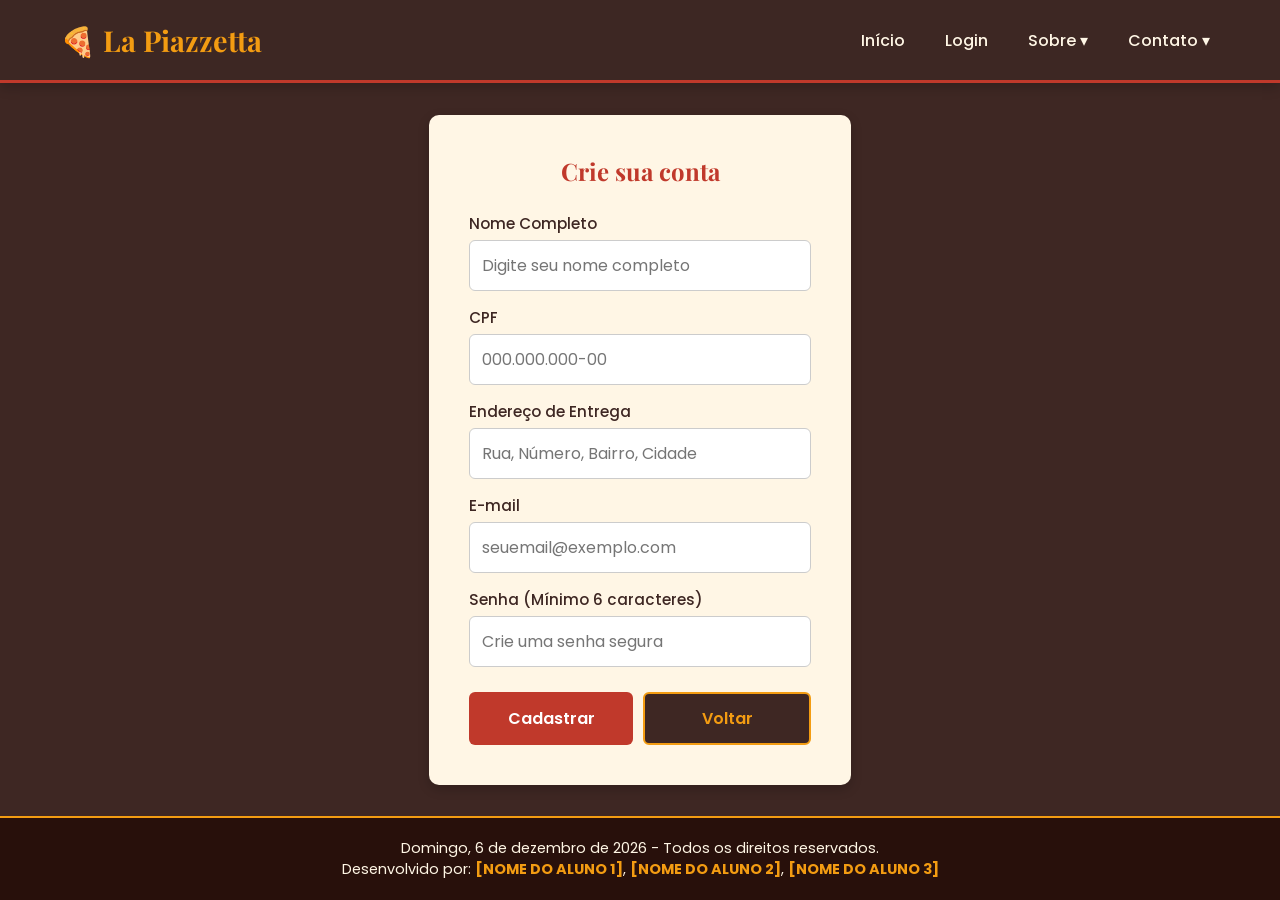
==== cadastro.html @ 203e16e2 "Add files via upload" ====
<!DOCTYPE html>
<html lang="pt-BR">
<head>
    <meta charset="UTF-8">
    <meta name="viewport" content="width=device-width, initial-scale=1.0">
    <title>Cadastro - La Piazzetta</title>
    <link rel="preconnect" href="https://fonts.googleapis.com">
    <link rel="preconnect" href="https://fonts.gstatic.com" crossorigin>
    <link href="https://fonts.googleapis.com/css2?family=Playfair+Display:wght@400;700&family=Poppins:wght@300;400;500;600&display=swap" rel="stylesheet">
    <link rel="stylesheet" href="style.css">
</head>
<body>

    <header id="cabecalho-principal">
        <div class="container header-flex">
            <a href="index.html" class="logo">🍕 La Piazzetta</a>
            <nav>
                <ul class="menu-principal">
                    <li><a href="index.html">Início</a></li>
                    <li><a href="login.html">Login</a></li>
                    <li class="has-submenu">
                        <a href="#" id="btn-sobre">Sobre ▾</a>
                        <ul id="menu-vertical-sobre" class="submenu">
                            <li><a href="#" id="item-empresa">Empresa</a></li>
                            <li><a href="#" id="item-clientes">Clientes</a></li>
                        </ul>
                    </li>
                    <li class="has-submenu">
                        <a href="#" id="btn-contato">Contato ▾</a>
                        <ul id="menu-vertical-contato" class="submenu">
                            <li><a href="#" id="item-telefones">Telefones</a></li>
                            <li><a href="#" id="item-email">Email</a></li>
                        </ul>
                    </li>
                </ul>
            </nav>
        </div>
    </header>

    <main class="container page-form">
        <div class="form-wrapper">
            <h2>Crie sua conta</h2>
            
            <!-- COMENTÁRIO EXPLICATIVO PARA A AVALIAÇÃO:
            O LocalStorage é um recurso do navegador que permite salvar dados localmente, 
            sem tempo de expiração. No entanto, ele só salva textos (strings).
            O JSON (JavaScript Object Notation) é usado aqui para converter 
            a nossa lista de usuários (um Array de Objetos JS) em uma string 
            (com JSON.stringify) para salvar, e depois reverter para Objeto 
            (com JSON.parse) ao ler os dados.
            -->

            <form id="form-cadastro">
                <div class="form-group">
                    <label for="cad-nome">Nome Completo</label>
                    <input type="text" id="cad-nome" required placeholder="Digite seu nome completo">
                </div>

                <div class="form-group">
                    <label for="cad-cpf">CPF</label>
                    <input type="text" id="cad-cpf" required placeholder="000.000.000-00" maxlength="14">
                </div>

                <div class="form-group">
                    <label for="cad-endereco">Endereço de Entrega</label>
                    <input type="text" id="cad-endereco" required placeholder="Rua, Número, Bairro, Cidade">
                </div>

                <div class="form-group">
                    <label for="cad-email">E-mail</label>
                    <input type="email" id="cad-email" required placeholder="seuemail@exemplo.com">
                </div>

                <div class="form-group">
                    <label for="cad-senha">Senha (Mínimo 6 caracteres)</label>
                    <input type="password" id="cad-senha" required minlength="6" placeholder="Crie uma senha segura">
                </div>

                <div id="msg-erro-cadastro" class="msg msg-erro"></div>
                <div id="msg-sucesso-cadastro" class="msg msg-sucesso"></div>

                <div class="acoes-form">
                    <button type="submit" class="btn btn-primario">Cadastrar</button>
                    <a href="index.html" class="btn btn-secundario">Voltar</a>
                </div>
            </form>
        </div>
    </main>

    <footer>
        <div class="container">
            <p><span id="data-atual"></span> - Todos os direitos reservados.</p>
            <p>Desenvolvido por: <strong>[NOME DO ALUNO 1]</strong>, <strong>[NOME DO ALUNO 2]</strong>, <strong>[NOME DO ALUNO 3]</strong></p>
        </div>
    </footer>

    <script src="script.js"></script>
</body>
</html>
---- style.css ----
/* ==========================================================================
   1. RESET E VARIÁVEIS (:root)
   ========================================================================== */
   :root {
    /* Paleta de Cores Exigida */
    --vermelho-tomate: #C0392B;
    --laranja-queijo: #F39C12;
    --creme: #FFF6E5;
    --marrom-escuro: #3E2723;
    --verde-manjericao: #27AE60;

    /* Outras Variáveis */
    --fonte-titulos: 'Playfair Display', serif;
    --fonte-textos: 'Poppins', sans-serif;
    --sombra-padrao: 0 4px 12px rgba(0,0,0,0.2);
    --sombra-hover: 0 8px 24px rgba(0,0,0,0.4);
    --transicao: all 0.3s ease;
}

* {
    margin: 0;
    padding: 0;
    box-sizing: border-box;
}

/* ==========================================================================
   2. BODY E BACKGROUND TEMÁTICO
   ========================================================================== */
body {
    font-family: var(--fonte-textos);
    color: var(--creme);
    background-color: var(--marrom-escuro); /* Fallback caso não carregue a imagem */
    
    /* Imagem de fundo com overlay (camada escura gradiente) para garantir leitura */
    background-image: linear-gradient(to bottom, rgba(62, 39, 35, 0.9), rgba(62, 39, 35, 0.85)), url('img/fundo-pizzaria.jpg');
    background-size: cover;
    background-attachment: fixed;
    background-position: center;
    
    min-height: 100vh;
    display: flex;
    flex-direction: column;
}

.container {
    max-width: 1200px;
    margin: 0 auto;
    padding: 0 20px;
}

main {
    flex: 1; /* Faz o main expandir e empurrar o footer pra baixo */
    padding: 40px 0;
}

h1, h2, h3, h4, h5, h6 {
    font-family: var(--fonte-titulos);
    font-weight: 700;
}

/* ==========================================================================
   3. HEADER FIXO E MENUS (COM SUBMENU)
   ========================================================================== */
#cabecalho-principal {
    background-color: rgba(62, 39, 35, 0.98);
    position: sticky;
    top: 0;
    z-index: 100;
    box-shadow: var(--sombra-padrao);
    border-bottom: 3px solid var(--vermelho-tomate);
}

.header-flex {
    display: flex;
    justify-content: space-between;
    align-items: center;
    height: 80px;
}

.logo {
    color: var(--laranja-queijo);
    font-family: var(--fonte-titulos);
    font-size: 1.8rem;
    text-decoration: none;
    font-weight: bold;
}

.menu-principal {
    list-style: none;
    display: flex;
    gap: 20px;
}

.menu-principal > li > a {
    color: var(--creme);
    text-decoration: none;
    font-weight: 500;
    padding: 10px;
    border-radius: 4px;
    transition: var(--transicao);
}

.menu-principal > li > a:hover,
.menu-principal > li > a:active,
.menu-principal > li > a:focus {
    background-color: var(--vermelho-tomate);
    color: #fff;
    outline: none;
}

/* Submenu Vertical (Lógica via JS) */
.has-submenu {
    position: relative;
}

.submenu {
    list-style: none;
    position: absolute;
    top: 100%;
    left: 0;
    background-color: var(--creme);
    min-width: 160px;
    box-shadow: var(--sombra-padrao);
    border-radius: 4px;
    margin-top: 10px;
    
    /* Escondido por padrão - Transição suave */
    visibility: hidden;
    opacity: 0;
    transform: translateY(-10px);
    transition: var(--transicao);
    z-index: 200;
}

.submenu.active {
    visibility: visible;
    opacity: 1;
    transform: translateY(0);
}

.submenu li a {
    display: block;
    padding: 12px 15px;
    color: var(--marrom-escuro);
    text-decoration: none;
    font-size: 0.9rem;
    transition: var(--transicao);
}

.submenu li a:hover,
.submenu li a:focus {
    background-color: var(--laranja-queijo);
    color: var(--marrom-escuro);
    outline: none;
}

/* ==========================================================================
   4. BOTÕES PADRONIZADOS (.btn)
   ========================================================================== */
.btn {
    display: inline-block;
    padding: 12px 24px;
    font-family: var(--fonte-textos);
    font-size: 1rem;
    font-weight: 600;
    text-align: center;
    text-decoration: none;
    border: none;
    border-radius: 6px;
    cursor: pointer;
    transition: var(--transicao);
}

.btn-primario {
    background-color: var(--vermelho-tomate);
    color: #fff;
}

.btn-primario:hover,
.btn-primario:focus-visible {
    background-color: #A93226; /* Tom mais escuro do vermelho */
    box-shadow: var(--sombra-padrao);
    transform: translateY(-2px);
}

.btn-secundario {
    background-color: var(--marrom-escuro);
    color: var(--laranja-queijo);
    border: 2px solid var(--laranja-queijo);
}

.btn-secundario:hover,
.btn-secundario:focus-visible {
    background-color: var(--laranja-queijo);
    color: var(--marrom-escuro);
}

.btn-block {
    width: 100%;
    display: block;
}

/* ==========================================================================
   5. FORMULÁRIOS E INPUTS (:focus obrigatório)
   ========================================================================== */
.page-form {
    display: flex;
    justify-content: center;
    align-items: center;
}

.form-wrapper {
    background-color: var(--creme);
    color: var(--marrom-escuro);
    padding: 40px;
    border-radius: 10px;
    width: 100%;
    max-width: 500px;
    box-shadow: var(--sombra-padrao);
}

.form-wrapper h2 {
    text-align: center;
    margin-bottom: 25px;
    color: var(--vermelho-tomate);
}

.form-group {
    margin-bottom: 15px;
}

.form-group label {
    display: block;
    margin-bottom: 5px;
    font-weight: 500;
    font-size: 0.95rem;
}

.form-group input, 
.form-group select {
    width: 100%;
    padding: 12px;
    border: 1px solid #ccc;
    border-radius: 6px;
    font-family: var(--fonte-textos);
    font-size: 1rem;
    background-color: #fff;
    transition: var(--transicao);
}

/* REGRA DE :FOCUS EXIGIDA: Mudar cor e aumentar a borda SEM deslocar layout 
   Utilizamos box-shadow em vez de aumentar o border-width para evitar o salto de layout */
.form-group input:focus, 
.form-group select:focus {
    outline: none;
    border-color: var(--laranja-queijo);
    box-shadow: 0 0 0 3px var(--laranja-queijo); /* Simula a borda de 3px */
}

.acoes-form {
    display: flex;
    gap: 10px;
    margin-top: 25px;
}

.acoes-form .btn {
    flex: 1;
}

.link-rodape {
    text-align: center;
    margin-top: 20px;
    font-size: 0.9rem;
}

.link-rodape a {
    color: var(--vermelho-tomate);
    font-weight: 600;
    text-decoration: none;
}

/* Mensagens de Sucesso/Erro */
.msg {
    padding: 10px;
    border-radius: 4px;
    margin-top: 15px;
    display: none;
    text-align: center;
    font-weight: 500;
}
.msg-erro { background-color: #f8d7da; color: #721c24; border: 1px solid #f5c6cb; }
.msg-sucesso { background-color: #d4edda; color: #155724; border: 1px solid #c3e6cb; }

/* ==========================================================================
   6. CARDS DE PIZZA (INDEX E CARDÁPIO)
   ========================================================================== */
.hero {
    text-align: center;
    margin-bottom: 50px;
}
.hero h1 {
    font-size: 3rem;
    color: var(--laranja-queijo);
    margin-bottom: 15px;
}
.hero p {
    font-size: 1.1rem;
    max-width: 700px;
    margin: 0 auto 25px auto;
}

.cardapio-geral h2 {
    text-align: center;
    font-size: 2.5rem;
    margin-bottom: 30px;
    color: var(--creme);
}

.grid-produtos {
    display: grid;
    grid-template-columns: repeat(auto-fill, minmax(250px, 1fr));
    gap: 25px;
}

.card-produto {
    background-color: var(--creme);
    color: var(--marrom-escuro);
    border-radius: 10px;
    padding: 20px;
    text-align: center;
    box-shadow: var(--sombra-padrao);
    transition: var(--transicao);
    display: flex;
    flex-direction: column;
}

/* Interação do Card (Hover: elevação + leve zoom) */
.card-produto:hover,
.card-produto:focus-within {
    transform: translateY(-8px) scale(1.02);
    box-shadow: var(--sombra-hover);
}

.card-emoji {
    font-size: 4rem;
    margin-bottom: 10px;
}

.card-produto h3 {
    font-size: 1.3rem;
    margin-bottom: 8px;
}

.card-produto p {
    font-size: 0.85rem;
    color: #666;
    flex-grow: 1; /* Joga o preço pro fundo */
    margin-bottom: 15px;
}

.preco {
    font-size: 1.4rem;
    font-weight: 700;
    color: var(--vermelho-tomate);
    margin-bottom: 15px;
}

/* Aviso e botões no Card */
.aviso-login {
    font-size: 0.9rem;
    color: var(--vermelho-tomate);
    font-weight: bold;
}

/* ==========================================================================
   7. LAYOUT DO CARDÁPIO LOGADO (GRID/FLEXBOX E CARRINHO)
   ========================================================================== */
.layout-cardapio {
    display: flex;
    gap: 30px;
    align-items: flex-start;
}

.coluna-produtos {
    flex: 1;
}

.saudacao {
    display: flex;
    justify-content: space-between;
    align-items: center;
    margin-bottom: 20px;
    background-color: rgba(0,0,0,0.4);
    padding: 15px 20px;
    border-radius: 8px;
}

.filtros {
    margin-bottom: 25px;
    display: flex;
    gap: 10px;
    flex-wrap: wrap;
}

.btn-filtro {
    background-color: var(--marrom-escuro);
    color: var(--creme);
    border: 1px solid var(--creme);
    padding: 8px 16px;
    border-radius: 20px;
    cursor: pointer;
    font-family: var(--fonte-textos);
    transition: var(--transicao);
}

.btn-filtro:hover, .btn-filtro.active {
    background-color: var(--laranja-queijo);
    color: var(--marrom-escuro);
    border-color: var(--laranja-queijo);
}

/* Painel Lateral do Carrinho */
.coluna-carrinho {
    width: 350px;
    background-color: var(--creme);
    color: var(--marrom-escuro);
    border-radius: 10px;
    padding: 20px;
    box-shadow: var(--sombra-padrao);
    position: sticky;
    top: 100px; /* Para não bater no header fixo */
}

.carrinho-box h3 {
    margin-bottom: 15px;
    border-bottom: 2px solid var(--vermelho-tomate);
    padding-bottom: 10px;
}

#lista-carrinho {
    max-height: 250px;
    overflow-y: auto;
    margin-bottom: 15px;
}

.item-carrinho {
    display: flex;
    justify-content: space-between;
    align-items: center;
    padding: 10px 0;
    border-bottom: 1px dashed #ccc;
    font-size: 0.9rem;
}

.item-info {
    flex: 1;
}

.item-acoes button {
    background-color: var(--marrom-escuro);
    color: #fff;
    border: none;
    width: 24px;
    height: 24px;
    border-radius: 4px;
    cursor: pointer;
    margin: 0 2px;
}
.item-acoes button.btn-remover {
    background-color: var(--vermelho-tomate);
}

.resumo-valores {
    font-size: 1.2rem;
    text-align: right;
    margin: 15px 0;
}

.carrinho-box hr {
    border: none;
    border-top: 1px solid #ccc;
    margin: 20px 0;
}

#form-checkout h4 {
    margin-bottom: 15px;
    color: var(--vermelho-tomate);
}

/* ==========================================================================
   8. MODAIS DINÂMICOS (SOBRE/CONTATO)
   ========================================================================== */
.modal-overlay {
    position: fixed;
    top: 0; left: 0; width: 100%; height: 100%;
    background-color: rgba(0, 0, 0, 0.7);
    display: flex;
    justify-content: center;
    align-items: center;
    z-index: 1000;
}

.modal-box {
    background-color: var(--creme);
    color: var(--marrom-escuro);
    padding: 30px;
    border-radius: 10px;
    width: 90%;
    max-width: 500px;
    position: relative;
    box-shadow: var(--sombra-hover);
}

.btn-fechar-modal {
    position: absolute;
    top: 15px;
    right: 15px;
    background: none;
    border: none;
    font-size: 1.5rem;
    font-weight: bold;
    cursor: pointer;
    color: var(--vermelho-tomate);
}

.modal-box h2 {
    margin-bottom: 15px;
    color: var(--vermelho-tomate);
}

/* ==========================================================================
   9. RODAPÉ E MEDIA QUERIES (RESPONSIVO Mobile-First Ajustes)
   ========================================================================== */
footer {
    background-color: rgba(39, 15, 10, 0.95);
    text-align: center;
    padding: 20px 0;
    font-size: 0.9rem;
    border-top: 2px solid var(--laranja-queijo);
}
footer strong { color: var(--laranja-queijo); }

/* Para tablets e celulares */
@media (max-width: 900px) {
    .layout-cardapio {
        flex-direction: column;
    }
    .coluna-carrinho {
        width: 100%;
        position: static; /* Remove sticky no celular */
        margin-top: 30px;
    }
}

@media (max-width: 600px) {
    .header-flex {
        flex-direction: column;
        height: auto;
        padding: 15px 0;
        gap: 15px;
    }
    .menu-principal {
        flex-wrap: wrap;
        justify-content: center;
    }
    .hero h1 { font-size: 2.2rem; }
    .acoes-form { flex-direction: column; }
}
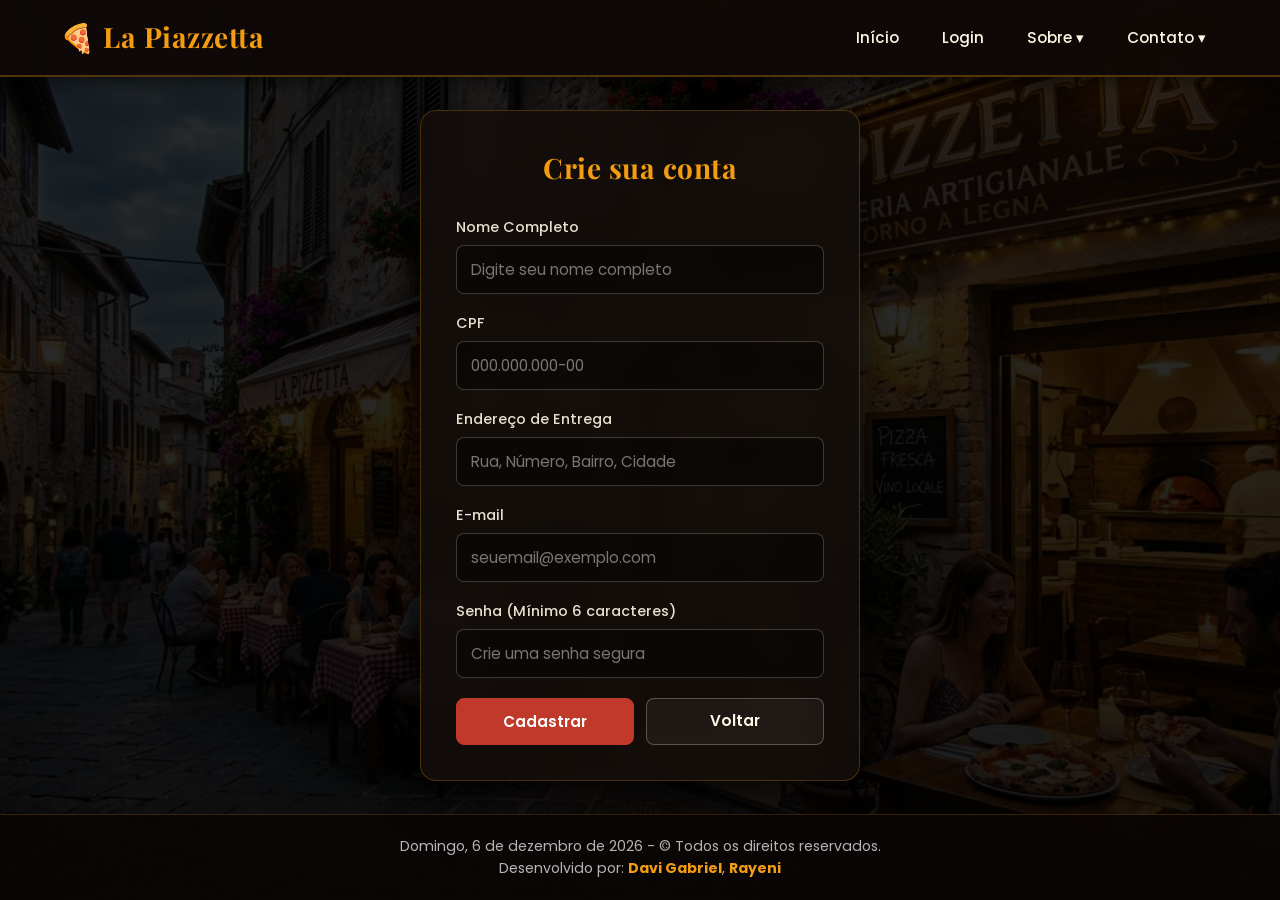
==== commit 00ad5f89: "Add files via upload" ====
--- a/cadastro.html
+++ b/cadastro.html
@@ -10,7 +10,6 @@
     <link rel="stylesheet" href="style.css">
 </head>
 <body>
-
     <header id="cabecalho-principal">
         <div class="container header-flex">
             <a href="index.html" class="logo">🍕 La Piazzetta</a>
@@ -36,49 +35,32 @@
             </nav>
         </div>
     </header>
-
     <main class="container page-form">
         <div class="form-wrapper">
             <h2>Crie sua conta</h2>
-            
-            <!-- COMENTÁRIO EXPLICATIVO PARA A AVALIAÇÃO:
-            O LocalStorage é um recurso do navegador que permite salvar dados localmente, 
-            sem tempo de expiração. No entanto, ele só salva textos (strings).
-            O JSON (JavaScript Object Notation) é usado aqui para converter 
-            a nossa lista de usuários (um Array de Objetos JS) em uma string 
-            (com JSON.stringify) para salvar, e depois reverter para Objeto 
-            (com JSON.parse) ao ler os dados.
-            -->
-
             <form id="form-cadastro">
                 <div class="form-group">
                     <label for="cad-nome">Nome Completo</label>
                     <input type="text" id="cad-nome" required placeholder="Digite seu nome completo">
                 </div>
-
                 <div class="form-group">
                     <label for="cad-cpf">CPF</label>
                     <input type="text" id="cad-cpf" required placeholder="000.000.000-00" maxlength="14">
                 </div>
-
                 <div class="form-group">
                     <label for="cad-endereco">Endereço de Entrega</label>
                     <input type="text" id="cad-endereco" required placeholder="Rua, Número, Bairro, Cidade">
                 </div>
-
                 <div class="form-group">
                     <label for="cad-email">E-mail</label>
                     <input type="email" id="cad-email" required placeholder="seuemail@exemplo.com">
                 </div>
-
                 <div class="form-group">
                     <label for="cad-senha">Senha (Mínimo 6 caracteres)</label>
                     <input type="password" id="cad-senha" required minlength="6" placeholder="Crie uma senha segura">
                 </div>
-
                 <div id="msg-erro-cadastro" class="msg msg-erro"></div>
                 <div id="msg-sucesso-cadastro" class="msg msg-sucesso"></div>
-
                 <div class="acoes-form">
                     <button type="submit" class="btn btn-primario">Cadastrar</button>
                     <a href="index.html" class="btn btn-secundario">Voltar</a>
@@ -86,14 +68,12 @@
             </form>
         </div>
     </main>
-
     <footer>
         <div class="container">
-            <p><span id="data-atual"></span> - Todos os direitos reservados.</p>
-            <p>Desenvolvido por: <strong>[NOME DO ALUNO 1]</strong>, <strong>[NOME DO ALUNO 2]</strong>, <strong>[NOME DO ALUNO 3]</strong></p>
+            <p><span id="data-atual"></span> - &copy; Todos os direitos reservados.</p>
+            <p>Desenvolvido por: <strong>Davi Gabriel</strong>, <strong>Rayeni</strong></p>
         </div>
     </footer>
-
     <script src="script.js"></script>
 </body>
 </html>
--- a/style.css
+++ b/style.css
@@ -1,22 +1,26 @@
 /* ==========================================================================
    1. RESET E VARIÁVEIS (:root)
    ========================================================================== */
-   :root {
-    /* Paleta de Cores Exigida */
+:root {
+    /* Paleta de Cores da Pizzaria */
     --vermelho-tomate: #C0392B;
+    --vermelho-hover: #A93226;
     --laranja-queijo: #F39C12;
     --creme: #FFF6E5;
-    --marrom-escuro: #3E2723;
-    --verde-manjericao: #27AE60;
-
-    /* Outras Variáveis */
+    --marrom-escuro: #1C1410;
+    --preto-fundo: rgba(12, 8, 6, 0.85);
+
+    /* Fontes */
     --fonte-titulos: 'Playfair Display', serif;
     --fonte-textos: 'Poppins', sans-serif;
-    --sombra-padrao: 0 4px 12px rgba(0,0,0,0.2);
-    --sombra-hover: 0 8px 24px rgba(0,0,0,0.4);
-    --transicao: all 0.3s ease;
-}
-
+    
+    /* Sombras e Efeitos */
+    --sombra-padrao: 0 8px 24px rgba(0, 0, 0, 0.5);
+    --sombra-hover: 0 12px 32px rgba(0, 0, 0, 0.7);
+    --transicao: all 0.3s cubic-bezier(0.25, 0.8, 0.25, 1);
+}
+
+/* Reset Global */
 * {
     margin: 0;
     padding: 0;
@@ -29,110 +33,124 @@
 body {
     font-family: var(--fonte-textos);
     color: var(--creme);
-    background-color: var(--marrom-escuro); /* Fallback caso não carregue a imagem */
+    background-color: #120c0a;
     
-    /* Imagem de fundo com overlay (camada escura gradiente) para garantir leitura */
-    background-image: linear-gradient(to bottom, rgba(62, 39, 35, 0.9), rgba(62, 39, 35, 0.85)), url('img/fundo-pizzaria.jpg');
+    /* Imagem de Fundo com gradiente suave */
+    background-image: linear-gradient(rgba(0, 0, 0, 0.78), rgba(0, 0, 0, 0.85)), 
+                      url('img.jpg.jpg');
     background-size: cover;
     background-attachment: fixed;
     background-position: center;
+    background-repeat: no-repeat;
     
     min-height: 100vh;
     display: flex;
     flex-direction: column;
-}
-
+    line-height: 1.6;
+}
+
+/* Links */
+a {
+    color: var(--creme);
+    text-decoration: none;
+    transition: var(--transicao);
+}
+
+/* Container de Largura */
 .container {
+    width: 100%;
     max-width: 1200px;
     margin: 0 auto;
     padding: 0 20px;
 }
 
 main {
-    flex: 1; /* Faz o main expandir e empurrar o footer pra baixo */
+    flex: 1;
+    display: flex;
+    flex-direction: column;
+    justify-content: center;
     padding: 40px 0;
 }
 
-h1, h2, h3, h4, h5, h6 {
+h1, h2, h3, h4 {
     font-family: var(--fonte-titulos);
     font-weight: 700;
 }
 
 /* ==========================================================================
-   3. HEADER FIXO E MENUS (COM SUBMENU)
-   ========================================================================== */
-#cabecalho-principal {
-    background-color: rgba(62, 39, 35, 0.98);
+   3. HEADER FIXO E MENUS COM SUBMENU
+   ========================================================================== */
+#cabecalho-principal, #site-header {
+    background-color: rgba(14, 9, 7, 0.95);
+    backdrop-filter: blur(10px);
+    -webkit-backdrop-filter: blur(10px);
     position: sticky;
     top: 0;
-    z-index: 100;
-    box-shadow: var(--sombra-padrao);
-    border-bottom: 3px solid var(--vermelho-tomate);
-}
-
-.header-flex {
+    z-index: 1000;
+    border-bottom: 2px solid rgba(243, 156, 18, 0.3);
+    box-shadow: 0 4px 20px rgba(0, 0, 0, 0.6);
+}
+
+.header-flex, .header-content {
     display: flex;
     justify-content: space-between;
     align-items: center;
-    height: 80px;
+    height: 75px;
 }
 
 .logo {
-    color: var(--laranja-queijo);
+    color: var(--laranja-queijo) !important;
     font-family: var(--fonte-titulos);
-    font-size: 1.8rem;
-    text-decoration: none;
+    font-size: 1.75rem;
     font-weight: bold;
-}
-
-.menu-principal {
+    letter-spacing: 0.5px;
+}
+
+.menu-principal, .main-nav {
     list-style: none;
     display: flex;
-    gap: 20px;
-}
-
-.menu-principal > li > a {
-    color: var(--creme);
-    text-decoration: none;
+    gap: 15px;
+    align-items: center;
+}
+
+.menu-principal > li {
+    position: relative;
+}
+
+.menu-principal a, .main-nav a {
+    color: var(--creme);
     font-weight: 500;
-    padding: 10px;
-    border-radius: 4px;
-    transition: var(--transicao);
-}
-
-.menu-principal > li > a:hover,
-.menu-principal > li > a:active,
-.menu-principal > li > a:focus {
-    background-color: var(--vermelho-tomate);
-    color: #fff;
-    outline: none;
-}
-
-/* Submenu Vertical (Lógica via JS) */
-.has-submenu {
-    position: relative;
-}
-
+    font-size: 0.95rem;
+    padding: 8px 14px;
+    border-radius: 6px;
+}
+
+.menu-principal a:hover, .main-nav a:hover {
+    color: var(--laranja-queijo);
+    background-color: rgba(255, 255, 255, 0.08);
+}
+
+/* Submenu Dropdown */
 .submenu {
     list-style: none;
     position: absolute;
     top: 100%;
     left: 0;
-    background-color: var(--creme);
-    min-width: 160px;
+    background-color: rgba(20, 14, 11, 0.98);
+    border: 1px solid rgba(243, 156, 18, 0.2);
+    min-width: 170px;
     box-shadow: var(--sombra-padrao);
-    border-radius: 4px;
-    margin-top: 10px;
+    border-radius: 8px;
+    padding: 8px 0;
     
-    /* Escondido por padrão - Transição suave */
     visibility: hidden;
     opacity: 0;
     transform: translateY(-10px);
     transition: var(--transicao);
-    z-index: 200;
-}
-
-.submenu.active {
+    z-index: 1100;
+}
+
+.submenu.active, .has-submenu:hover .submenu {
     visibility: visible;
     opacity: 1;
     transform: translateY(0);
@@ -140,249 +158,546 @@
 
 .submenu li a {
     display: block;
-    padding: 12px 15px;
-    color: var(--marrom-escuro);
-    text-decoration: none;
+    padding: 10px 18px;
+    color: var(--creme);
     font-size: 0.9rem;
-    transition: var(--transicao);
-}
-
-.submenu li a:hover,
-.submenu li a:focus {
-    background-color: var(--laranja-queijo);
-    color: var(--marrom-escuro);
+}
+
+.submenu li a:hover {
+    background-color: var(--vermelho-tomate);
+    color: #ffffff;
+}
+
+/* ==========================================================================
+   4. FORMULÁRIO DE LOGIN E CADASTRO (GLASSMORPHISM)
+   ========================================================================== */
+.page-form {
+    display: flex;
+    align-items: center;
+    justify-content: center;
+    min-height: calc(100vh - 180px);
+}
+
+.form-wrapper {
+    background: rgba(20, 14, 11, 0.88);
+    backdrop-filter: blur(12px);
+    -webkit-backdrop-filter: blur(12px);
+    border: 1px solid rgba(243, 156, 18, 0.25);
+    color: var(--creme);
+    padding: 40px;
+    border-radius: 16px;
+    width: 100%;
+    max-width: 440px;
+    box-shadow: 0 15px 35px rgba(0, 0, 0, 0.7);
+}
+
+.form-wrapper h2 {
+    text-align: center;
+    margin-bottom: 28px;
+    color: var(--laranja-queijo);
+    font-size: 1.8rem;
+    letter-spacing: 0.5px;
+}
+
+.form-group {
+    margin-bottom: 20px;
+    display: flex;
+    flex-direction: column;
+}
+
+.form-group label {
+    margin-bottom: 8px;
+    font-weight: 500;
+    font-size: 0.92rem;
+    color: rgba(255, 246, 229, 0.9);
+}
+
+.form-group input, .form-group select {
+    width: 100%;
+    padding: 12px 16px;
+    border: 1px solid rgba(255, 255, 255, 0.2);
+    border-radius: 8px;
+    font-family: var(--fonte-textos);
+    font-size: 0.95rem;
+    background-color: rgba(0, 0, 0, 0.4);
+    color: #ffffff;
+    transition: var(--transicao);
+}
+
+/* Cor do texto de exemplo (Placeholder) com melhor visibilidade */
+.form-group input::placeholder {
+    color: rgba(255, 255, 255, 0.45);
+}
+
+/* Foco do campo com destaque em Laranja */
+.form-group input:focus, .form-group select:focus {
     outline: none;
-}
-
-/* ==========================================================================
-   4. BOTÕES PADRONIZADOS (.btn)
+    border-color: var(--laranja-queijo);
+    background-color: rgba(0, 0, 0, 0.6);
+    box-shadow: 0 0 10px rgba(243, 156, 18, 0.3);
+}
+
+/* ==========================================================================
+   5. BOTÕES (.btn)
    ========================================================================== */
 .btn {
-    display: inline-block;
+    display: inline-flex;
+    align-items: center;
+    justify-content: center;
     padding: 12px 24px;
     font-family: var(--fonte-textos);
-    font-size: 1rem;
+    font-size: 0.95rem;
     font-weight: 600;
+    border-radius: 8px;
+    cursor: pointer;
+    transition: var(--transicao);
+    border: 1px solid transparent;
+}
+
+.btn-primario, .btn-primary {
+    background-color: var(--vermelho-tomate);
+    color: #ffffff !important;
+    border-color: var(--vermelho-tomate);
+}
+
+.btn-primario:hover, .btn-primary:hover {
+    background-color: var(--vermelho-hover);
+    border-color: var(--vermelho-hover);
+    transform: translateY(-2px);
+    box-shadow: 0 6px 18px rgba(192, 57, 43, 0.4);
+}
+
+.btn-secundario, .btn-secondary {
+    background-color: rgba(255, 255, 255, 0.05);
+    color: var(--creme) !important;
+    border-color: rgba(255, 255, 255, 0.25);
+}
+
+.btn-secundario:hover, .btn-secondary:hover {
+    background-color: rgba(255, 255, 255, 0.12);
+    border-color: var(--laranja-queijo);
+    color: var(--laranja-queijo) !important;
+    transform: translateY(-2px);
+}
+
+.acoes-form {
+    display: flex;
+    gap: 12px;
+    margin-top: 24px;
+}
+
+.acoes-form .btn {
+    flex: 1;
+}
+
+.link-rodape {
     text-align: center;
+    margin-top: 22px;
+    font-size: 0.88rem;
+    color: rgba(255, 255, 255, 0.7);
+}
+
+.link-rodape a {
+    color: var(--laranja-queijo);
+    font-weight: 600;
+}
+
+.link-rodape a:hover {
+    text-decoration: underline;
+}
+
+/* ==========================================================================
+   6. MENSAGENS DE ALERTA
+   ========================================================================== */
+.msg {
+    padding: 12px 16px;
+    border-radius: 8px;
+    margin-top: 16px;
+    display: none;
+    text-align: center;
+    font-size: 0.88rem;
+    font-weight: 600;
+}
+
+.msg-erro {
+    background-color: rgba(231, 76, 60, 0.2);
+    color: #f1948a;
+    border: 1px solid rgba(231, 76, 60, 0.5);
+}
+
+.msg-sucesso {
+    background-color: rgba(39, 174, 96, 0.2);
+    color: #82e0aa;
+    border: 1px solid rgba(39, 174, 96, 0.5);
+}
+
+/* ==========================================================================
+   7. ESTILIZAÇÃO DO MODAL (POPUP) - CORREÇÃO DO VAZAMENTO
+   ========================================================================== */
+.modal-overlay {
+    position: fixed;
+    top: 0;
+    left: 0;
+    width: 100vw;
+    height: 100vh;
+    background-color: rgba(0, 0, 0, 0.8);
+    backdrop-filter: blur(6px);
+    -webkit-backdrop-filter: blur(6px);
+    display: flex;
+    justify-content: center;
+    align-items: center;
+    z-index: 9999;
+    padding: 20px;
+}
+
+.modal-box {
+    background-color: rgba(24, 17, 13, 0.96);
+    border: 1px solid rgba(243, 156, 18, 0.4);
+    padding: 32px;
+    border-radius: 16px;
+    max-width: 480px;
+    width: 100%;
+    position: relative;
+    color: var(--creme);
+    box-shadow: 0 20px 40px rgba(0, 0, 0, 0.8);
+    animation: modalEntrada 0.3s cubic-bezier(0.175, 0.885, 0.32, 1.275);
+}
+
+@keyframes modalEntrada {
+    from { opacity: 0; transform: scale(0.85); }
+    to { opacity: 1; transform: scale(1); }
+}
+
+.modal-box h2 {
+    color: var(--laranja-queijo);
+    margin-bottom: 16px;
+    font-size: 1.5rem;
+}
+
+.btn-fechar-modal {
+    position: absolute;
+    top: 16px;
+    right: 16px;
+    background: transparent;
+    border: none;
+    color: rgba(255, 255, 255, 0.6);
+    font-size: 1.6rem;
+    cursor: pointer;
+    line-height: 1;
+    transition: var(--transicao);
+}
+
+.btn-fechar-modal:hover {
+    color: var(--vermelho-tomate);
+}
+
+/* ==========================================================================
+   8. RODAPÉ (FOOTER)
+   ========================================================================== */
+footer {
+    background-color: rgba(10, 6, 5, 0.96);
+    border-top: 1px solid rgba(243, 156, 18, 0.2);
+    padding: 20px 0;
+    text-align: center;
+    font-size: 0.88rem;
+    color: rgba(255, 255, 255, 0.7);
+    margin-top: auto;
+}
+
+footer strong {
+    color: var(--laranja-queijo);
+}
+
+/* ==========================================================================
+   9. RESPONSIVIDADE (MOBILE)
+   ========================================================================== */
+@media (max-width: 768px) {
+    .header-flex, .header-content {
+        flex-direction: column;
+        height: auto;
+        padding: 15px 0;
+        gap: 12px;
+    }
+
+    .menu-principal, .main-nav {
+        flex-wrap: wrap;
+        justify-content: center;
+    }
+
+    .form-wrapper {
+        padding: 28px 20px;
+    }
+
+    .acoes-form {
+        flex-direction: column;
+    }
+}
+/* ==========================================================================
+   1. RESET GLOBAL E VARIÁVEIS (:root)
+   ========================================================================== */
+:root {
+    /* Paleta de Cores */
+    --vermelho-tomate: #C0392B;
+    --vermelho-hover: #A93226;
+    --laranja-queijo: #F39C12;
+    --creme: #FFF6E5;
+    --marrom-escuro: #1C1410;
+    
+    /* Fontes */
+    --fonte-titulos: 'Playfair Display', serif;
+    --fonte-textos: 'Poppins', sans-serif;
+    
+    /* Efeitos */
+    --sombra-padrao: 0 8px 24px rgba(0, 0, 0, 0.5);
+    --sombra-hover: 0 12px 32px rgba(0, 0, 0, 0.7);
+    --transicao: all 0.3s ease;
+}
+
+* {
+    margin: 0;
+    padding: 0;
+    box-sizing: border-box;
+}
+
+/* OBRIGATÓRIO: Impede que qualquer imagem estoure ou saia do contêiner */
+img {
+    max-width: 100%;
+    height: auto;
+    display: block;
+}
+
+/* ==========================================================================
+   2. BODY E BACKGROUND COM IMAGEM DE FUNDO
+   ========================================================================== */
+body {
+    font-family: var(--fonte-textos);
+    color: var(--creme);
+    background-color: #120c0a;
+    background-image: linear-gradient(rgba(0, 0, 0, 0.82), rgba(0, 0, 0, 0.88)), 
+                      url('img.jpg.jpg');
+    background-size: cover;
+    background-attachment: fixed;
+    background-position: center;
+    background-repeat: no-repeat;
+    min-height: 100vh;
+    display: flex;
+    flex-direction: column;
+    line-height: 1.6;
+}
+
+a {
+    color: var(--creme);
     text-decoration: none;
-    border: none;
-    border-radius: 6px;
-    cursor: pointer;
-    transition: var(--transicao);
-}
-
-.btn-primario {
-    background-color: var(--vermelho-tomate);
-    color: #fff;
-}
-
-.btn-primario:hover,
-.btn-primario:focus-visible {
-    background-color: #A93226; /* Tom mais escuro do vermelho */
-    box-shadow: var(--sombra-padrao);
-    transform: translateY(-2px);
-}
-
-.btn-secundario {
-    background-color: var(--marrom-escuro);
-    color: var(--laranja-queijo);
-    border: 2px solid var(--laranja-queijo);
-}
-
-.btn-secundario:hover,
-.btn-secundario:focus-visible {
-    background-color: var(--laranja-queijo);
-    color: var(--marrom-escuro);
-}
-
-.btn-block {
+    transition: var(--transicao);
+}
+
+.container {
     width: 100%;
-    display: block;
-}
-
-/* ==========================================================================
-   5. FORMULÁRIOS E INPUTS (:focus obrigatório)
-   ========================================================================== */
-.page-form {
-    display: flex;
-    justify-content: center;
-    align-items: center;
-}
-
-.form-wrapper {
-    background-color: var(--creme);
-    color: var(--marrom-escuro);
-    padding: 40px;
-    border-radius: 10px;
-    width: 100%;
-    max-width: 500px;
-    box-shadow: var(--sombra-padrao);
-}
-
-.form-wrapper h2 {
-    text-align: center;
-    margin-bottom: 25px;
-    color: var(--vermelho-tomate);
-}
-
-.form-group {
-    margin-bottom: 15px;
-}
-
-.form-group label {
-    display: block;
-    margin-bottom: 5px;
+    max-width: 1200px;
+    margin: 0 auto;
+    padding: 0 20px;
+}
+
+main {
+    flex: 1;
+    padding: 40px 0;
+}
+
+h1, h2, h3, h4 {
+    font-family: var(--fonte-titulos);
+    font-weight: 700;
+}
+
+/* ==========================================================================
+   3. HEADER FIXO E SUBMENUS
+   ========================================================================== */
+#cabecalho-principal, #site-header {
+    background-color: rgba(14, 9, 7, 0.95);
+    backdrop-filter: blur(10px);
+    -webkit-backdrop-filter: blur(10px);
+    position: sticky;
+    top: 0;
+    z-index: 1000;
+    border-bottom: 2px solid rgba(243, 156, 18, 0.3);
+    box-shadow: 0 4px 20px rgba(0, 0, 0, 0.6);
+}
+
+.header-flex, .header-content {
+    display: flex;
+    justify-content: space-between;
+    align-items: center;
+    height: 75px;
+}
+
+.logo {
+    color: var(--laranja-queijo) !important;
+    font-family: var(--fonte-titulos);
+    font-size: 1.75rem;
+    font-weight: bold;
+}
+
+.menu-principal, .main-nav {
+    list-style: none;
+    display: flex;
+    gap: 15px;
+    align-items: center;
+}
+
+.menu-principal > li {
+    position: relative;
+}
+
+.menu-principal a, .main-nav a {
+    color: var(--creme);
     font-weight: 500;
     font-size: 0.95rem;
-}
-
-.form-group input, 
-.form-group select {
-    width: 100%;
-    padding: 12px;
-    border: 1px solid #ccc;
+    padding: 8px 14px;
     border-radius: 6px;
-    font-family: var(--fonte-textos);
-    font-size: 1rem;
-    background-color: #fff;
-    transition: var(--transicao);
-}
-
-/* REGRA DE :FOCUS EXIGIDA: Mudar cor e aumentar a borda SEM deslocar layout 
-   Utilizamos box-shadow em vez de aumentar o border-width para evitar o salto de layout */
-.form-group input:focus, 
-.form-group select:focus {
-    outline: none;
-    border-color: var(--laranja-queijo);
-    box-shadow: 0 0 0 3px var(--laranja-queijo); /* Simula a borda de 3px */
-}
-
-.acoes-form {
-    display: flex;
-    gap: 10px;
-    margin-top: 25px;
-}
-
-.acoes-form .btn {
-    flex: 1;
-}
-
-.link-rodape {
-    text-align: center;
-    margin-top: 20px;
+}
+
+.menu-principal a:hover, .main-nav a:hover {
+    color: var(--laranja-queijo);
+    background-color: rgba(255, 255, 255, 0.08);
+}
+
+.submenu {
+    list-style: none;
+    position: absolute;
+    top: 100%;
+    left: 0;
+    background-color: rgba(20, 14, 11, 0.98);
+    border: 1px solid rgba(243, 156, 18, 0.2);
+    min-width: 170px;
+    box-shadow: var(--sombra-padrao);
+    border-radius: 8px;
+    padding: 8px 0;
+    visibility: hidden;
+    opacity: 0;
+    transform: translateY(-10px);
+    transition: var(--transicao);
+    z-index: 1100;
+}
+
+.submenu.active, .has-submenu:hover .submenu {
+    visibility: visible;
+    opacity: 1;
+    transform: translateY(0);
+}
+
+.submenu li a {
+    display: block;
+    padding: 10px 18px;
+    color: var(--creme);
     font-size: 0.9rem;
 }
 
-.link-rodape a {
-    color: var(--vermelho-tomate);
-    font-weight: 600;
-    text-decoration: none;
-}
-
-/* Mensagens de Sucesso/Erro */
-.msg {
-    padding: 10px;
-    border-radius: 4px;
-    margin-top: 15px;
-    display: none;
-    text-align: center;
-    font-weight: 500;
-}
-.msg-erro { background-color: #f8d7da; color: #721c24; border: 1px solid #f5c6cb; }
-.msg-sucesso { background-color: #d4edda; color: #155724; border: 1px solid #c3e6cb; }
-
-/* ==========================================================================
-   6. CARDS DE PIZZA (INDEX E CARDÁPIO)
+.submenu li a:hover {
+    background-color: var(--vermelho-tomate);
+    color: #ffffff;
+}
+
+/* ==========================================================================
+   4. HERO BANNER & SEÇÃO CARDÁPIO (INDEX)
    ========================================================================== */
 .hero {
     text-align: center;
-    margin-bottom: 50px;
-}
+    margin-bottom: 40px;
+}
+
 .hero h1 {
-    font-size: 3rem;
-    color: var(--laranja-queijo);
-    margin-bottom: 15px;
-}
+    font-size: 2.5rem;
+    color: var(--laranja-queijo);
+    margin-bottom: 12px;
+}
+
 .hero p {
-    font-size: 1.1rem;
+    font-size: 1.05rem;
     max-width: 700px;
-    margin: 0 auto 25px auto;
+    margin: 0 auto 20px;
+    color: var(--creme);
 }
 
 .cardapio-geral h2 {
     text-align: center;
-    font-size: 2.5rem;
-    margin-bottom: 30px;
-    color: var(--creme);
-}
-
+    font-size: 2rem;
+    color: var(--laranja-queijo);
+    margin-bottom: 25px;
+}
+
+/* ==========================================================================
+   5. GRID E CARDS DE PRODUTOS (AJUSTADO)
+   ========================================================================== */
 .grid-produtos {
     display: grid;
     grid-template-columns: repeat(auto-fill, minmax(250px, 1fr));
-    gap: 25px;
+    gap: 22px;
 }
 
 .card-produto {
-    background-color: var(--creme);
-    color: var(--marrom-escuro);
-    border-radius: 10px;
-    padding: 20px;
-    text-align: center;
+    background: rgba(20, 14, 11, 0.88);
+    backdrop-filter: blur(10px);
+    border: 1px solid rgba(243, 156, 18, 0.25);
+    border-radius: 14px;
+    padding: 18px;
+    display: flex;
+    flex-direction: column;
+    justify-content: space-between;
     box-shadow: var(--sombra-padrao);
     transition: var(--transicao);
-    display: flex;
-    flex-direction: column;
-}
-
-/* Interação do Card (Hover: elevação + leve zoom) */
-.card-produto:hover,
-.card-produto:focus-within {
-    transform: translateY(-8px) scale(1.02);
+    overflow: hidden;
+}
+
+.card-produto:hover {
+    transform: translateY(-5px);
+    border-color: var(--laranja-queijo);
     box-shadow: var(--sombra-hover);
 }
 
-.card-emoji {
-    font-size: 4rem;
-    margin-bottom: 10px;
+/* Configuração fixa para as imagens não estourarem */
+.card-imagem {
+    width: 100%;
+    height: 180px;
+    object-fit: cover;
+    border-radius: 8px;
+    margin-bottom: 12px;
+    background-color: rgba(0, 0, 0, 0.3);
 }
 
 .card-produto h3 {
-    font-size: 1.3rem;
-    margin-bottom: 8px;
+    font-size: 1.2rem;
+    color: #ffffff;
+    margin-bottom: 6px;
 }
 
 .card-produto p {
+    font-size: 0.88rem;
+    color: rgba(255, 255, 255, 0.75);
+    margin-bottom: 12px;
+    flex-grow: 1;
+}
+
+.preco {
+    font-size: 1.25rem;
+    font-weight: 700;
+    color: var(--laranja-queijo);
+    margin-bottom: 12px;
+}
+
+.aviso-login {
     font-size: 0.85rem;
-    color: #666;
-    flex-grow: 1; /* Joga o preço pro fundo */
-    margin-bottom: 15px;
-}
-
-.preco {
-    font-size: 1.4rem;
-    font-weight: 700;
-    color: var(--vermelho-tomate);
-    margin-bottom: 15px;
-}
-
-/* Aviso e botões no Card */
-.aviso-login {
-    font-size: 0.9rem;
     color: var(--vermelho-tomate);
     font-weight: bold;
-}
-
-/* ==========================================================================
-   7. LAYOUT DO CARDÁPIO LOGADO (GRID/FLEXBOX E CARRINHO)
+    text-align: center;
+}
+
+/* ==========================================================================
+   6. LAYOUT DA PÁGINA DE CARDÁPIO LOGADO (2 COLUNAS)
    ========================================================================== */
 .layout-cardapio {
-    display: flex;
+    display: grid;
+    grid-template-columns: 1fr 340px;
     gap: 30px;
-    align-items: flex-start;
-}
-
-.coluna-produtos {
-    flex: 1;
+    align-items: start;
 }
 
 .saudacao {
@@ -390,179 +705,358 @@
     justify-content: space-between;
     align-items: center;
     margin-bottom: 20px;
-    background-color: rgba(0,0,0,0.4);
+    background: rgba(20, 14, 11, 0.7);
     padding: 15px 20px;
-    border-radius: 8px;
-}
-
+    border-radius: 10px;
+    border: 1px solid rgba(255, 255, 255, 0.1);
+}
+
+.saudacao h2 {
+    font-size: 1.3rem;
+    color: var(--laranja-queijo);
+}
+
+/* Botões de Filtro */
 .filtros {
+    display: flex;
+    gap: 10px;
     margin-bottom: 25px;
-    display: flex;
-    gap: 10px;
     flex-wrap: wrap;
 }
 
 .btn-filtro {
-    background-color: var(--marrom-escuro);
-    color: var(--creme);
-    border: 1px solid var(--creme);
+    background: rgba(255, 255, 255, 0.08);
+    color: var(--creme);
+    border: 1px solid rgba(255, 255, 255, 0.2);
     padding: 8px 16px;
     border-radius: 20px;
     cursor: pointer;
     font-family: var(--fonte-textos);
+    font-size: 0.9rem;
     transition: var(--transicao);
 }
 
 .btn-filtro:hover, .btn-filtro.active {
-    background-color: var(--laranja-queijo);
+    background: var(--laranja-queijo);
     color: var(--marrom-escuro);
     border-color: var(--laranja-queijo);
-}
-
-/* Painel Lateral do Carrinho */
-.coluna-carrinho {
-    width: 350px;
-    background-color: var(--creme);
-    color: var(--marrom-escuro);
-    border-radius: 10px;
-    padding: 20px;
+    font-weight: 600;
+}
+
+/* Coluna Lateral do Carrinho */
+.carrinho-box {
+    background: rgba(20, 14, 11, 0.92);
+    backdrop-filter: blur(10px);
+    border: 1px solid rgba(243, 156, 18, 0.3);
+    border-radius: 14px;
+    padding: 22px;
+    position: sticky;
+    top: 95px;
     box-shadow: var(--sombra-padrao);
-    position: sticky;
-    top: 100px; /* Para não bater no header fixo */
 }
 
 .carrinho-box h3 {
+    color: var(--laranja-queijo);
     margin-bottom: 15px;
-    border-bottom: 2px solid var(--vermelho-tomate);
+    font-size: 1.2rem;
+    border-bottom: 1px solid rgba(255, 255, 255, 0.1);
     padding-bottom: 10px;
 }
 
-#lista-carrinho {
-    max-height: 250px;
-    overflow-y: auto;
-    margin-bottom: 15px;
-}
-
 .item-carrinho {
     display: flex;
     justify-content: space-between;
     align-items: center;
     padding: 10px 0;
-    border-bottom: 1px dashed #ccc;
-    font-size: 0.9rem;
-}
-
-.item-info {
-    flex: 1;
+    border-bottom: 1px solid rgba(255, 255, 255, 0.08);
+    font-size: 0.88rem;
 }
 
 .item-acoes button {
-    background-color: var(--marrom-escuro);
+    background: var(--vermelho-tomate);
     color: #fff;
     border: none;
     width: 24px;
     height: 24px;
     border-radius: 4px;
     cursor: pointer;
-    margin: 0 2px;
-}
-.item-acoes button.btn-remover {
+    margin-left: 4px;
+    font-weight: bold;
+}
+
+.resumo-valores {
+    margin: 15px 0;
+    font-size: 1.1rem;
+}
+
+/* ==========================================================================
+   7. FORMULÁRIO DE LOGIN E CADASTRO (GLASSMORPHISM)
+   ========================================================================== */
+.page-form {
+    display: flex;
+    align-items: center;
+    justify-content: center;
+    min-height: calc(100vh - 180px);
+}
+
+.form-wrapper {
+    background: rgba(20, 14, 11, 0.88);
+    backdrop-filter: blur(12px);
+    -webkit-backdrop-filter: blur(12px);
+    border: 1px solid rgba(243, 156, 18, 0.25);
+    color: var(--creme);
+    padding: 35px;
+    border-radius: 16px;
+    width: 100%;
+    max-width: 440px;
+    box-shadow: 0 15px 35px rgba(0, 0, 0, 0.7);
+}
+
+.form-wrapper h2 {
+    text-align: center;
+    margin-bottom: 25px;
+    color: var(--laranja-queijo);
+    font-size: 1.75rem;
+}
+
+.form-group {
+    margin-bottom: 18px;
+    display: flex;
+    flex-direction: column;
+}
+
+.form-group label {
+    margin-bottom: 6px;
+    font-weight: 500;
+    font-size: 0.9rem;
+}
+
+.form-group input, .form-group select {
+    width: 100%;
+    padding: 12px 14px;
+    border: 1px solid rgba(255, 255, 255, 0.2);
+    border-radius: 8px;
+    font-family: var(--fonte-textos);
+    font-size: 0.95rem;
+    background-color: rgba(0, 0, 0, 0.4);
+    color: #ffffff;
+    transition: var(--transicao);
+}
+
+.form-group input::placeholder {
+    color: rgba(255, 255, 255, 0.45);
+}
+
+.form-group input:focus, .form-group select:focus {
+    outline: none;
+    border-color: var(--laranja-queijo);
+    background-color: rgba(0, 0, 0, 0.6);
+    box-shadow: 0 0 10px rgba(243, 156, 18, 0.3);
+}
+
+/* ==========================================================================
+   8. BOTÕES (.btn)
+   ========================================================================== */
+.btn {
+    display: inline-flex;
+    align-items: center;
+    justify-content: center;
+    padding: 10px 20px;
+    font-family: var(--fonte-textos);
+    font-size: 0.95rem;
+    font-weight: 600;
+    border-radius: 8px;
+    cursor: pointer;
+    transition: var(--transicao);
+    border: 1px solid transparent;
+}
+
+.btn-primario, .btn-primary {
     background-color: var(--vermelho-tomate);
-}
-
-.resumo-valores {
-    font-size: 1.2rem;
-    text-align: right;
-    margin: 15px 0;
-}
-
-.carrinho-box hr {
-    border: none;
-    border-top: 1px solid #ccc;
-    margin: 20px 0;
-}
-
-#form-checkout h4 {
-    margin-bottom: 15px;
-    color: var(--vermelho-tomate);
-}
-
-/* ==========================================================================
-   8. MODAIS DINÂMICOS (SOBRE/CONTATO)
-   ========================================================================== */
+    color: #ffffff !important;
+    border-color: var(--vermelho-tomate);
+}
+
+.btn-primario:hover, .btn-primary:hover {
+    background-color: var(--vermelho-hover);
+    border-color: var(--vermelho-hover);
+    transform: translateY(-2px);
+    box-shadow: 0 6px 18px rgba(192, 57, 43, 0.4);
+}
+
+.btn-secundario, .btn-secondary {
+    background-color: rgba(255, 255, 255, 0.05);
+    color: var(--creme) !important;
+    border-color: rgba(255, 255, 255, 0.25);
+}
+
+.btn-secundario:hover, .btn-secondary:hover {
+    background-color: rgba(255, 255, 255, 0.12);
+    border-color: var(--laranja-queijo);
+    color: var(--laranja-queijo) !important;
+}
+
+.btn-block {
+    width: 100%;
+    display: flex;
+}
+
+.acoes-form {
+    display: flex;
+    gap: 12px;
+    margin-top: 20px;
+}
+
+.acoes-form .btn {
+    flex: 1;
+}
+
+.link-rodape {
+    text-align: center;
+    margin-top: 18px;
+    font-size: 0.88rem;
+}
+
+.link-rodape a {
+    color: var(--laranja-queijo);
+    font-weight: 600;
+}
+
+/* ==========================================================================
+   9. MODAIS E MENSAGENS
+   ========================================================================== */
+.msg {
+    padding: 10px 14px;
+    border-radius: 8px;
+    margin-top: 14px;
+    display: none;
+    text-align: center;
+    font-size: 0.88rem;
+    font-weight: 600;
+}
+
+.msg-erro {
+    background-color: rgba(231, 76, 60, 0.2);
+    color: #f1948a;
+    border: 1px solid rgba(231, 76, 60, 0.5);
+}
+
+.msg-sucesso {
+    background-color: rgba(39, 174, 96, 0.2);
+    color: #82e0aa;
+    border: 1px solid rgba(39, 174, 96, 0.5);
+}
+
 .modal-overlay {
     position: fixed;
-    top: 0; left: 0; width: 100%; height: 100%;
-    background-color: rgba(0, 0, 0, 0.7);
+    top: 0;
+    left: 0;
+    width: 100vw;
+    height: 100vh;
+    background-color: rgba(0, 0, 0, 0.8);
+    backdrop-filter: blur(6px);
     display: flex;
     justify-content: center;
     align-items: center;
-    z-index: 1000;
+    z-index: 9999;
+    padding: 20px;
 }
 
 .modal-box {
-    background-color: var(--creme);
-    color: var(--marrom-escuro);
+    background-color: rgba(24, 17, 13, 0.96);
+    border: 1px solid rgba(243, 156, 18, 0.4);
     padding: 30px;
-    border-radius: 10px;
-    width: 90%;
-    max-width: 500px;
+    border-radius: 16px;
+    max-width: 480px;
+    width: 100%;
     position: relative;
-    box-shadow: var(--sombra-hover);
+    color: var(--creme);
+    box-shadow: 0 20px 40px rgba(0, 0, 0, 0.8);
 }
 
 .btn-fechar-modal {
     position: absolute;
-    top: 15px;
-    right: 15px;
-    background: none;
+    top: 14px;
+    right: 14px;
+    background: transparent;
     border: none;
-    font-size: 1.5rem;
-    font-weight: bold;
+    color: rgba(255, 255, 255, 0.6);
+    font-size: 1.6rem;
     cursor: pointer;
-    color: var(--vermelho-tomate);
-}
-
-.modal-box h2 {
-    margin-bottom: 15px;
-    color: var(--vermelho-tomate);
-}
-
-/* ==========================================================================
-   9. RODAPÉ E MEDIA QUERIES (RESPONSIVO Mobile-First Ajustes)
+}
+
+/* ==========================================================================
+   10. RODAPÉ (FOOTER)
    ========================================================================== */
 footer {
-    background-color: rgba(39, 15, 10, 0.95);
+    background-color: rgba(10, 6, 5, 0.96);
+    border-top: 1px solid rgba(243, 156, 18, 0.2);
+    padding: 20px 0;
     text-align: center;
-    padding: 20px 0;
-    font-size: 0.9rem;
-    border-top: 2px solid var(--laranja-queijo);
-}
-footer strong { color: var(--laranja-queijo); }
-
-/* Para tablets e celulares */
+    font-size: 0.88rem;
+    color: rgba(255, 255, 255, 0.7);
+    margin-top: auto;
+}
+
+footer strong {
+    color: var(--laranja-queijo);
+}
+
+/* RESPONSIVIDADE */
 @media (max-width: 900px) {
     .layout-cardapio {
-        flex-direction: column;
+        grid-template-columns: 1fr;
     }
-    .coluna-carrinho {
-        width: 100%;
-        position: static; /* Remove sticky no celular */
-        margin-top: 30px;
+    .carrinho-box {
+        position: static;
     }
 }
 
-@media (max-width: 600px) {
-    .header-flex {
+@media (max-width: 768px) {
+    .header-flex, .header-content {
         flex-direction: column;
         height: auto;
         padding: 15px 0;
-        gap: 15px;
+        gap: 12px;
     }
-    .menu-principal {
+
+    .menu-principal, .main-nav {
         flex-wrap: wrap;
         justify-content: center;
     }
-    .hero h1 { font-size: 2.2rem; }
-    .acoes-form { flex-direction: column; }
+}
+/* ==========================================================================
+   11. COMPONENTES DO MODAL DE CONFIRMAÇÃO DE PEDIDO E COMPROVANTE
+   ========================================================================== */
+.modal-resumo-compra {
+    background: rgba(0, 0, 0, 0.35);
+    border: 1px solid rgba(243, 156, 18, 0.25);
+    border-radius: 10px;
+    padding: 16px;
+    margin-bottom: 18px;
+    font-size: 0.95rem;
+}
+
+.modal-resumo-compra p {
+    margin-bottom: 8px;
+    color: var(--creme);
+}
+
+.modal-resumo-compra p:last-child {
+    margin-bottom: 0;
+}
+
+/* Botão de Baixar Comprovante em Destaque */
+.btn-comprovante {
+    background-color: #27ae60;
+    color: #ffffff !important;
+    border: 1px solid #219150;
+    transition: var(--transicao);
+}
+
+.btn-comprovante:hover {
+    background-color: #219150;
+    border-color: #1e8449;
+    transform: translateY(-2px);
+    box-shadow: 0 6px 18px rgba(39, 174, 96, 0.4);
 }
